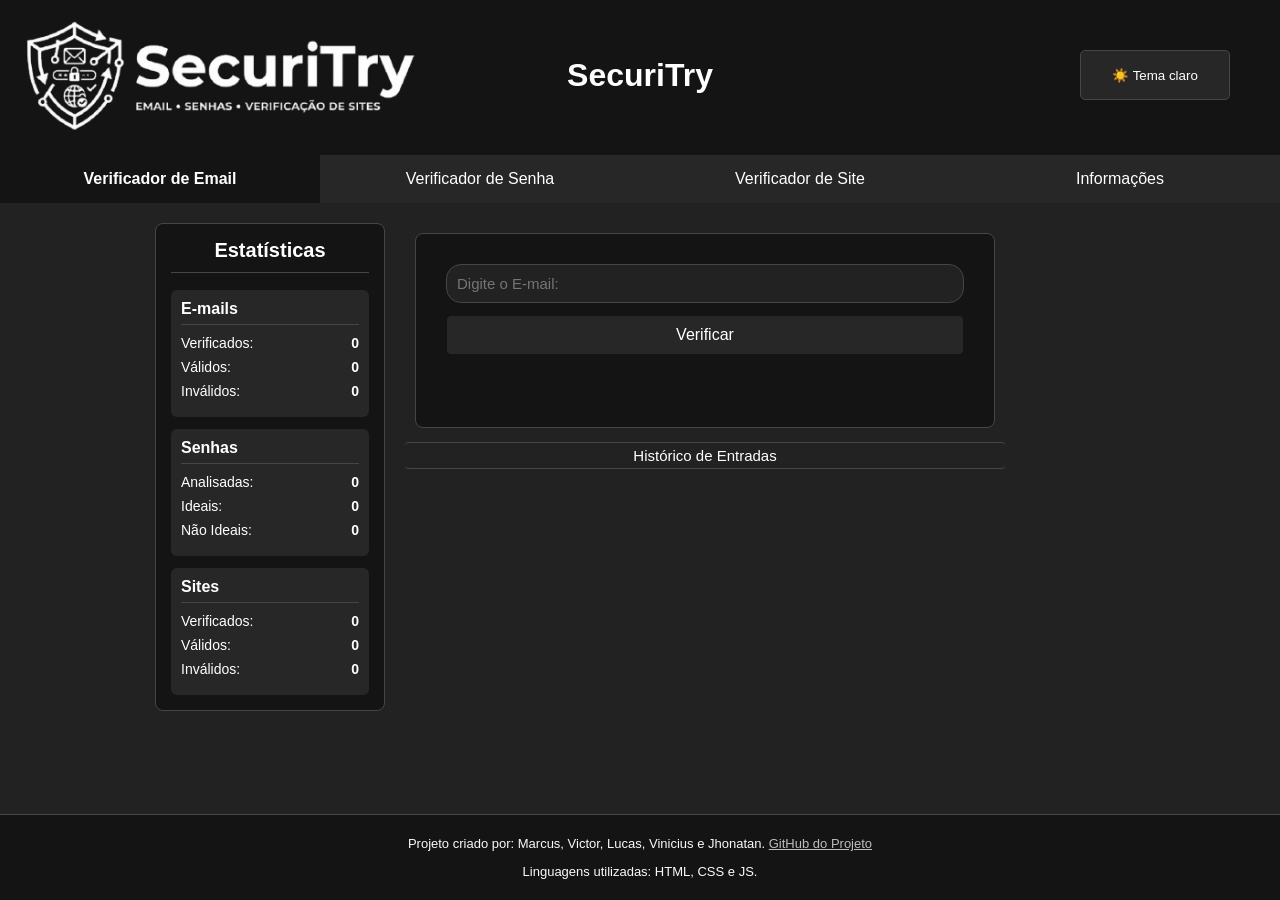
==== Site/SecuriTry.html @ 90038c5f "Criação Projeto ( Em Progresso )" ====
<!DOCTYPE html>
<html lang="pt-BR">

<head>

    <meta charset="UTF-8">
    <meta name="viewport" content="width=device-width, initial-scale=1, viewport-fit=cover">
    <title>SecuriTry - Projeto MVP Unifeso</title>
    <link rel="stylesheet" type="text/css" href="CSS/CSS_SecuriTry.css"/>
    <script src="JS/JS_SecuriTry.js" defer></script>

</head>

<body>

    <header>

        <div class="topo-header">
            <img id="logo" src="Imagens/Securitry_Logo_Horizontal_Escuro.png" alt="Logo">
            <h1>SecuriTry</h1>
            <button id="alternar-tema">☀️ Tema claro</button>
        </div>

        <nav id="nav">
            <button class="ativo" data-mode="email">Verificador de Email</button>
            <button data-mode="senha">Verificador de Senha</button>
            <button data-mode="site">Verificador de Site</button>
            <button data-mode="info">Informações</button>
        </nav>

    </header>

    <main class="layout-principal">

        <aside class="painel-estatisticas">

            <h2>Estatísticas</h2>

            <div class="grupo-estatisticas">
                <h3>E-mails</h3>
                <p>Verificados: <span id="email-total">0</span></p>
                <p>Válidos: <span id="email-validos">0</span></p>
                <p>Inválidos: <span id="email-invalidos">0</span></p>
            </div>

            <div class="grupo-estatisticas">
                <h3>Senhas</h3>
                <p>Analisadas: <span id="senha-total">0</span></p>
                <p>Ideais: <span id="senha-validos">0</span></p>
                <p>Não Ideais: <span id="senha-invalidos">0</span></p>
            </div>

            <div class="grupo-estatisticas">
                <h3>Sites</h3>
                <p>Verificados: <span id="site-total">0</span></p>
                <p>Válidos: <span id="site-validos">0</span></p>
                <p>Inválidos: <span id="site-invalidos">0</span></p>
            </div>

        </aside>

        <div class="conteudo-principal">

            <section id="modo-email" class="modo ativo">

                <div class="container-formulario">
                    <form data-tipo="email">
                        <input type="text" placeholder="Digite o E-mail:" required>
                        <button type="submit">Verificar</button>
                        <div class="resultado"></div>
                    </form>
                </div>

                <p class="historico-titulo">Histórico de Entradas</p>
                <ul class="historico-lista"></ul>

            </section>

            <section id="modo-senha" class="modo">

                <div class="container-formulario">
                    <form data-tipo="senha">
                        <input type="password" placeholder="Digite a Senha:" required>
                        <button type="submit">Verificar</button>
                        <div class="resultado"></div>
                    </form>
                </div>

                <p class="historico-titulo">Histórico de Entradas</p>
                <ul class="historico-lista"></ul>

            </section>

            <section id="modo-site" class="modo">

                <div class="container-formulario">
                    <form data-tipo="site">
                        <input type="text" placeholder="Digite a URL do site:" required>
                        <button type="submit">Verificar</button>
                        <div class="resultado"></div>
                    </form>
                </div>

                <p class="historico-titulo">Histórico de Entradas</p>
                <ul class="historico-lista"></ul>

            </section>

            <section id="modo-info" class="modo">

                <h2>Segurança na internet</h2>

                <h3>Proteja suas senhas, e-mails e informações pessoais</h3>

                <p>
                    O SecuriTry é uma ferramenta criada para ajudar os usuários
                    a navegar com mais segurança na internet. O site oferece
                    recursos para criar senhas fortes, verificar possíveis
                    e-mails falsos e identificar sites suspeitos, ajudando a
                    evitar golpes, roubos de informações e invasões de contas.
                </p>

                <h3>Quais são os riscos da internet?</h3>

                <p>
                    A internet facilita muito nossa vida, mas também oferece
                    riscos. Existem pessoas mal-intencionadas que tentam invadir
                    contas, roubar senhas e conseguir informações pessoais.
                </p>

                <p>
                    Um dos golpes mais comuns acontece por meio de e-mails e
                    mensagens falsas com links perigosos. Os criminosos fingem
                    ser empresas, bancos ou redes sociais conhecidas e enviam
                    mensagens dizendo que existe um problema na conta.
                </p>

                <p>
                    Quando a pessoa clica no link, pode ser direcionada para
                    um site falso, muito parecido com o original, onde acaba
                    fornecendo informações pessoais aos golpistas.
                </p>

                <p>
                    Outro perigo são as senhas fáceis de descobrir, como
                    <strong>123456</strong>, datas de nascimento e nomes próprios.
                    Os criminosos utilizam programas que fazem milhares de
                    tentativas para descobrir essas senhas.
                </p>

                <h3>Como se proteger?</h3>

                <ul>
                    <li>Não clique em links suspeitos recebidos por e-mail ou mensagens.</li>
                    <li>Confira se o endereço do site é realmente o oficial.</li>
                    <li>Utilize senhas fortes e diferentes para cada conta.</li>
                    <li>Ative a confirmação em duas etapas.</li>
                    <li>Nunca compartilhe senhas ou códigos recebidos no celular.</li>
                    <li>Desconfie de mensagens que exigem ações urgentes.</li>
                    <li>Se informar sua senha em um site falso, troque-a imediatamente pelo site oficial.</li>
                </ul>

                <h3>Onde encontrar mais informações?</h3>

                <ul>
                    <li><a href="https://cartilha.cert.br/" target="_blank" rel="noopener noreferrer">CERT.br</a></li>
                    <li><a href="https://www.gov.br/pf/" target="_blank" rel="noopener noreferrer">Polícia Federal</a></li>
                    <li><a href="https://new.safernet.org.br/" target="_blank" rel="noopener noreferrer">SaferNet Brasil</a></li>
                    <li><a href="https://agenciabrasil.ebc.com.br/" target="_blank" rel="noopener noreferrer">Agência Brasil</a></li>
                    <li><a href="https://www.gov.br/mj/" target="_blank" rel="noopener noreferrer">Ministério da Justiça</a></li>
                </ul>

                <h3>Conclusão</h3>

                <p>
                    Qualquer pessoa pode ser vítima de golpes na internet.
                    Por isso, é importante ter cuidado com e-mails, links,
                    sites e senhas. Nem todo site que parece verdadeiro é confiável.
                </p>

                <p>
                    O SecuriTry busca ajudar nessa proteção, oferecendo
                    ferramentas para criar senhas mais seguras e verificar
                    possíveis ameaças digitais.
                </p>

                <p>
                    <strong>
                        Lembre-se: proteger suas senhas e informações pessoais
                        é proteger sua segurança na internet!
                    </strong>
                </p>

            </section>

        </div>

    </main>

    <footer id="rodapé">

        <p>
            Projeto criado por: Marcus, Victor, Lucas, Vinicius e Jhonatan.
            <a href="https://github.com/lucasdevv25/projeto-mvp-cyber-unifeso" target="_blank" rel="noopener noreferrer">GitHub do Projeto</a>
        </p>

        <p>Linguagens utilizadas: HTML, CSS e JS.</p>

    </footer>

</body>

</html>
---- Site/CSS/CSS_SecuriTry.css ----
:root {
    --fg: #fafafa;
    --border: #464646;
    --accent: #00ff88;
    --danger: #f10000;
    --letra_cor: #ffffff;
    --back_escuro: #141414;
    --back_claro: #222222;
    --back_nav: #272727;
    color-scheme: dark;
}

:root[data-tema="claro"] {
    --fg: #222222;
    --border: #a1a1a1;
    --accent: #008f52;
    --danger: #d00000;
    --letra_cor: #222222;
    --back_escuro: #ffffff;
    --back_claro: #eeeeee;
    --back_nav: #dddddd;
    color-scheme: light;
}

* {
    box-sizing: border-box;
}

#alternar-tema {
    background-color: var(--back_nav);
    color: var(--letra_cor);
    border: 1px solid var(--border);
    padding: 10px 15px;
    border-radius: 5px;
    cursor: pointer;
}

#alternar-tema:hover {
    opacity: 0.8;
}

body {
    background-color: var(--back_claro);
    color: var(--letra_cor);
    font-family: Arial, sans-serif;
    margin: 0;
    padding-bottom: 70px;
}

header {
    background-color: var(--back_escuro);
}

.topo-header {
    position: relative;
    width: 100%;
    height: 150px;
    display: flex;
    justify-content: center;
    align-items: center;
}

.topo-header button {
    position: absolute;
    right: 50px;
    width: 150px;
    height: 50px;
}

#logo {
    position: absolute;
    left: 20px;
    width: 400px;
}

h1 {
    text-align: center;
    margin: 0;
    padding: 15px;
    background-color: var(--back_escuro);
}

nav {
    display: flex;
    flex-wrap: wrap;
    justify-content: center;
    gap: 0;
    margin-top: 5px;
}

nav button {
    flex: 1;
    background-color: var(--back_nav);
    color: var(--letra_cor);
    padding: 15px;
    font-size: 16px;
    cursor: pointer;
    border: none;
}

nav button:hover {
    background-color: var(--back_escuro);
}

nav button.ativo {
    background-color: var(--back_escuro);
    color: var(--letra_cor);
    font-weight: bold;
}

main.layout-principal {
    max-width: 1000px;
    margin: 20px auto;
    padding: 0 15px;
    display: grid;
    grid-template-columns: 230px minmax(0, 600px);
    gap: 20px;
    align-items: start;
}

.conteudo-principal {
    width: 100%;
    min-width: 0;
}

.painel-estatisticas {
    background-color: var(--back_escuro);
    border: 1px solid var(--border);
    border-radius: 8px;
    padding: 15px;
}

.painel-estatisticas h2 {
    text-align: center;
    font-size: 20px;
    margin-top: 0;
    padding-bottom: 10px;
    border-bottom: 1px solid var(--border);
}

.grupo-estatisticas {
    background-color: var(--back_nav);
    border-radius: 6px;
    padding: 10px;
    margin-top: 12px;
}

.grupo-estatisticas h3 {
    font-size: 16px;
    margin: 0 0 10px;
    padding-bottom: 6px;
    border-bottom: 1px solid var(--border);
}

.grupo-estatisticas p {
    font-size: 14px;
    margin: 8px 0;
    display: flex;
    justify-content: space-between;
}

.grupo-estatisticas span {
    font-weight: bold;
}

.modo {
    display: none;
}

.modo.ativo {
    display: block;
}

.container-formulario {
    display: flex;
    justify-content: center;
    padding: 0 10px;
}

form {
    background-color: var(--back_escuro);
    border: 1px solid var(--border);
    border-radius: 8px;
    padding: 30px;
    width: 100%;
    display: flex;
    flex-direction: column;
    gap: 12px;
    margin-top: 10px;
}

input {
    padding: 10px;
    border-radius: 15px;
    border: 1px solid var(--border);
    background-color: var(--back_claro);
    color: var(--letra_cor);
    font-size: 15px;
}

form button[type="submit"] {
    background-color: var(--back_nav);
    color: var(--letra_cor);
    border: 1px solid var(--back_escuro);
    border-radius: 5px;
    padding: 10px 20px;
    font-size: 16px;
    cursor: pointer;
}

form button[type="submit"]:hover {
    background-color: #02020281;
}

.resultado {
    margin-top: 10px;
    font-size: 15px;
    min-height: 20px;
}

.resultado.ok {
    color: var(--accent);
}

.resultado.ruim {
    color: var(--danger);
}

.historico-titulo {
    margin: 14px 0 6px;
    font-size: 15px;
    text-align: center;
    border-radius: 4px;
    border-top: 1px solid var(--border);
    border-bottom: 1px solid var(--border);
    padding: 4px 0;
    border-color: var(--border);
}

.historico-lista {
    list-style: none;
    padding: 0;
    margin: 0;
    max-height: 200px;
    overflow-y: auto;
    text-align: center;
}

.historico-lista li {
    padding: 6px 0;
    border-bottom: 1px solid var(--danger);
    font-size: 14px;
    text-align: center;
}

#modo-info {
    background-color: var(--back_escuro);
    border: 1px solid var(--border);
    border-radius: 8px;
    padding: 20px;
    line-height: 1.6;
}

#modo-info h2 {
    text-align: center;
    margin-top: 0;
    margin-bottom: 8px;
    color: var(--letra_cor);
}

#modo-info h3 {
    color: var(--letra_cor);
    font-size: 17px;
    margin-top: 25px;
    margin-bottom: 10px;
    border-bottom: 1px solid var(--border);
    padding-bottom: 6px;
}

#modo-info p {
    margin: 10px 0;
    text-align: justify;
    line-height: 1.6;
}

#modo-info ul {
    padding-left: 22px;
    margin: 10px 0 20px;
}

#modo-info li {
    margin-bottom: 8px;
    line-height: 1.5;
}

#modo-info a {
    color: #bdbdbd;
    text-decoration: none;
}

#modo-info a:hover {
    color: var(--letra_cor);
    text-decoration: underline;
}

#modo-info strong {
    color: var(--letra_cor);
}

#rodapé {
    position: fixed;
    bottom: 0;
    left: 0;
    width: 100%;
    background-color: var(--back_escuro);
    border-top: 1px solid var(--border);
    color: var(--fg);
    text-align: center;
    font-size: 13px;
    padding: 8px 10px;
    padding-bottom: calc(8px + env(safe-area-inset-bottom, 0px));
    z-index: 10;
}

#rodapé a {
    color: #bdbdbd;
}

#rodapé a:hover {
    color: var(--letra_cor);
    text-decoration: underline;
}

@media (max-width: 700px) {
    main.layout-principal {
        grid-template-columns: 1fr;
        gap: 15px;
    }

    .painel-estatisticas {
        width: 100%;
    }

    .grupo-estatisticas {
        display: inline-block;
        vertical-align: top;
        width: 32%;
    }
}

@media (max-width: 600px) {
    #logo {
        width: 45px;
        left: 8px;
    }

    h1 {
        font-size: 22px;
    }

    nav button {
        font-size: 13px;
        padding: 12px 5px;
    }

    form {
        padding: 20px;
    }
}

@media (max-width: 480px) {
    #modo-info {
        padding: 15px;
    }

    #modo-info h3 {
        font-size: 16px;
    }

    .grupo-estatisticas {
        width: 100%;
    }
}
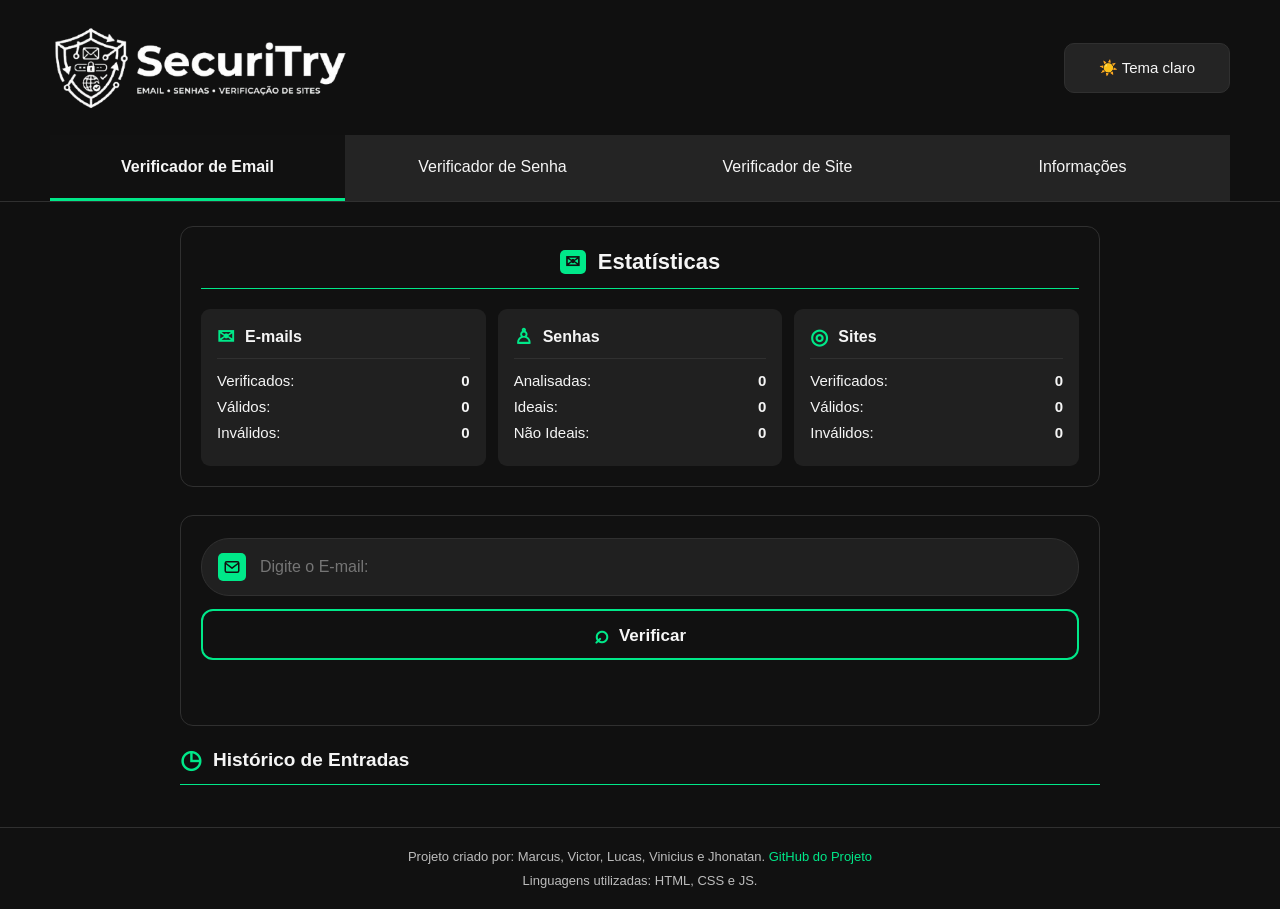
==== commit f78d6f31: "Finalização" ====
--- a/Site/SecuriTry.html
+++ b/Site/SecuriTry.html
@@ -17,9 +17,9 @@
     <header>
 
         <div class="topo-header">
-            <img id="logo" src="Imagens/Securitry_Logo_Horizontal_Escuro.png" alt="Logo">
-            <h1>SecuriTry</h1>
-            <button id="alternar-tema">☀️ Tema claro</button>
+            <img id="logo" src="Imagens/Securitry_Logo_Horizontal_Escuro.png" alt="SecuriTry - Segurança na internet">
+            <h1 class="titulo-acessivel">SecuriTry</h1>
+            <button id="alternar-tema" type="button">☀️ Tema claro</button>
         </div>
 
         <nav id="nav">
@@ -66,7 +66,7 @@
 
                 <div class="container-formulario">
                     <form data-tipo="email">
-                        <input type="text" placeholder="Digite o E-mail:" required>
+                        <div class="campo-com-icone"><span class="icone-campo" aria-hidden="true"><svg class="icone-email" viewBox="0 0 24 24" fill="none" stroke="currentColor" stroke-width="2" stroke-linecap="round" stroke-linejoin="round"><rect x="3" y="5" width="18" height="14" rx="2"/><path d="M3.5 7l8.5 6.5L20.5 7"/></svg></span><input type="text" placeholder="Digite o E-mail:" required></div>
                         <button type="submit">Verificar</button>
                         <div class="resultado"></div>
                     </form>
@@ -81,7 +81,7 @@
 
                 <div class="container-formulario">
                     <form data-tipo="senha">
-                        <input type="password" placeholder="Digite a Senha:" required>
+                        <div class="campo-com-icone"><span class="icone-campo" aria-hidden="true">♙</span><input type="text" placeholder="Digite a Senha:" required></div>
                         <button type="submit">Verificar</button>
                         <div class="resultado"></div>
                     </form>
@@ -96,7 +96,7 @@
 
                 <div class="container-formulario">
                     <form data-tipo="site">
-                        <input type="text" placeholder="Digite a URL do site:" required>
+                        <div class="campo-com-icone"><span class="icone-campo" aria-hidden="true">◎</span><input type="text" placeholder="Digite a URL do site:" required></div>
                         <button type="submit">Verificar</button>
                         <div class="resultado"></div>
                     </form>
--- a/Site/CSS/CSS_SecuriTry.css
+++ b/Site/CSS/CSS_SecuriTry.css
@@ -1,384 +1,486 @@
 
 :root {
-    --fg: #fafafa;
-    --border: #464646;
-    --accent: #00ff88;
-    --danger: #f10000;
-    --letra_cor: #ffffff;
-    --back_escuro: #141414;
-    --back_claro: #222222;
-    --back_nav: #272727;
+    --fundo: #101010;
+    --painel: #111111;
+    --cartao: #202020;
+    --menu: #242424;
+    --borda: #303030;
+    --texto: #f5f5f5;
+    --texto-suave: #bdbdbd;
+    --verde: #00e889;
+    --verde-escuro: #087b48;
+    --vermelho: #f04452;
     color-scheme: dark;
 }
 
 :root[data-tema="claro"] {
-    --fg: #222222;
-    --border: #a1a1a1;
-    --accent: #008f52;
-    --danger: #d00000;
-    --letra_cor: #222222;
-    --back_escuro: #ffffff;
-    --back_claro: #eeeeee;
-    --back_nav: #dddddd;
+    --fundo: #eeeeee;
+    --painel: #ffffff;
+    --cartao: #f1f1f1;
+    --menu: #e2e2e2;
+    --borda: #cccccc;
+    --texto: #222222;
+    --texto-suave: #666666;
+    --verde: #008f52;
+    --verde-escuro: #087b48;
+    --vermelho: #cf2635;
     color-scheme: light;
 }
 
-* {
-    box-sizing: border-box;
-}
-
-#alternar-tema {
-    background-color: var(--back_nav);
-    color: var(--letra_cor);
-    border: 1px solid var(--border);
-    padding: 10px 15px;
-    border-radius: 5px;
-    cursor: pointer;
-}
-
-#alternar-tema:hover {
-    opacity: 0.8;
-}
+* { box-sizing: border-box; }
+
+html { min-height: 100%; }
 
 body {
-    background-color: var(--back_claro);
-    color: var(--letra_cor);
-    font-family: Arial, sans-serif;
-    margin: 0;
-    padding-bottom: 70px;
+    margin: 0;
+    min-height: 100vh;
+    display: flex;
+    flex-direction: column;
+    background: var(--fundo);
+    color: var(--texto);
+    font-family: Arial, Helvetica, sans-serif;
 }
 
 header {
-    background-color: var(--back_escuro);
+    background: var(--fundo);
+    border-bottom: 1px solid var(--borda);
 }
 
 .topo-header {
+    width: min(1180px, calc(100% - 48px));
+    height: 135px;
+    margin: auto;
     position: relative;
-    width: 100%;
-    height: 150px;
-    display: flex;
+    display: flex;
+    align-items: center;
     justify-content: center;
-    align-items: center;
-}
-
-.topo-header button {
-    position: absolute;
-    right: 50px;
-    width: 150px;
-    height: 50px;
 }
 
 #logo {
     position: absolute;
-    left: 20px;
-    width: 400px;
-}
-
-h1 {
-    text-align: center;
-    margin: 0;
-    padding: 15px;
-    background-color: var(--back_escuro);
-}
-
+    left: 0;
+    width: 300px;
+    max-height: 92px;
+    object-fit: contain;
+    object-position: left center;
+}
+
+.titulo-acessivel {
+    position: absolute;
+    width: 1px; height: 1px; padding: 0; margin: -1px;
+    overflow: hidden; clip: rect(0,0,0,0); white-space: nowrap;
+}
+
+#alternar-tema {
+    position: absolute;
+    right: 0;
+    min-width: 166px;
+    padding: 15px 18px;
+    border: 1px solid var(--borda);
+    border-radius: 10px;
+    background: var(--menu);
+    color: var(--texto);
+    font-size: 15px;
+    cursor: pointer;
+}
+
+#alternar-tema:hover { border-color: var(--verde); }
 nav {
-    display: flex;
-    flex-wrap: wrap;
-    justify-content: center;
-    gap: 0;
-    margin-top: 5px;
+    width: min(1180px, calc(100% - 48px));
+    margin: 0 auto;
+    display: grid;
+    grid-template-columns: repeat(4, 1fr);
 }
 
 nav button {
-    flex: 1;
-    background-color: var(--back_nav);
-    color: var(--letra_cor);
-    padding: 15px;
+    min-height: 66px;
+    padding: 13px 16px;
+    border: 0;
+    border-bottom: 3px solid transparent;
+    background: var(--menu);
+    color: var(--texto);
     font-size: 16px;
     cursor: pointer;
-    border: none;
-}
-
-nav button:hover {
-    background-color: var(--back_escuro);
-}
-
+}
+
+nav button:hover { background: var(--cartao); }
 nav button.ativo {
-    background-color: var(--back_escuro);
-    color: var(--letra_cor);
-    font-weight: bold;
+    border-bottom-color: var(--verde);
+    background: var(--painel);
+    font-weight: 700;
 }
 
 main.layout-principal {
-    max-width: 1000px;
-    margin: 20px auto;
-    padding: 0 15px;
+    width: min(920px, calc(100% - 48px));
+    margin: 24px auto 34px;
+    display: flex;
+    flex-direction: column;
+    gap: 28px;
+    flex: 1;
+}
+
+.conteudo-principal { width: 100%; min-width: 0; }
+
+.modo { display: none; }
+
+.modo.ativo { display: block; }
+
+.painel-estatisticas {
+    width: 100%;
+    padding: 22px 20px 20px;
+    border: 1px solid var(--borda);
+    border-radius: 13px;
+    background: var(--painel);
     display: grid;
-    grid-template-columns: 230px minmax(0, 600px);
-    gap: 20px;
-    align-items: start;
-}
-
-.conteudo-principal {
+    grid-template-columns: repeat(3, minmax(0, 1fr));
+    gap: 12px;
+}
+
+.painel-estatisticas h2 {
+    grid-column: 1 / -1;
+    margin: 0 0 8px;
+    padding: 0 0 13px;
+    border-bottom: 1px solid var(--verde);
+    display: flex;
+    justify-content: center;
+    align-items: center;
+    gap: 12px;
+    font-size: 22px;
+}
+
+.painel-estatisticas h2::before {
+    content: "✉";
+    width: 26px; height: 24px;
+    display: inline-flex;
+    justify-content: center; align-items: center;
+    border-radius: 5px;
+    color: #101010;
+    background: var(--verde);
+    font-size: 18px;
+}
+
+.grupo-estatisticas {
+    display: block;
     width: 100%;
     min-width: 0;
-}
-
-.painel-estatisticas {
-    background-color: var(--back_escuro);
-    border: 1px solid var(--border);
+    min-height: 150px;
+    margin: 0;
+    padding: 15px;
+    border: 1px solid transparent;
+    border-radius: 9px;
+    background: var(--cartao);
+}
+
+.grupo-estatisticas:last-child { margin-right: 0; }
+
+.grupo-estatisticas h3 {
+    margin: 0 0 13px;
+    padding: 0 0 9px;
+    border-bottom: 1px solid var(--borda);
+    display: flex;
+    align-items: center;
+    gap: 10px;
+    font-size: 16px;
+}
+
+.grupo-estatisticas:nth-of-type(1) h3::before {content: "✉";}
+.grupo-estatisticas:nth-of-type(2) h3::before {content: "♙";}
+.grupo-estatisticas:nth-of-type(3) h3::before {content: "◎";}
+
+.grupo-estatisticas h3::before {
+    color: var(--verde);
+    font-size: 21px;
+}
+
+.grupo-estatisticas p {
+    display: flex;
+    justify-content: space-between;
+    gap: 10px;
+    margin: 9px 0;
+    font-size: 15px;
+}
+
+.grupo-estatisticas span { font-weight: 700; }
+
+.container-formulario { display: flex; justify-content: center;}
+
+form {
+    width: 100%;
+    margin: 0;
+    padding: 22px 20px;
+    display: flex;
+    flex-direction: column;
+    gap: 13px;
+    border: 1px solid var(--borda);
+    border-radius: 13px;
+    background: var(--painel);
+}
+
+.campo-com-icone {
+    position: relative;
+    box-sizing: border-box;
+    width: 100%;
+    min-height: 58px;
+    padding: 5px 16px;
+    display: grid;
+    grid-template-columns: 28px minmax(0, 1fr);
+    align-items: center;
+    column-gap: 14px;
+    border: 1px solid var(--borda);
+    border-radius: 28px;
+    background: var(--cartao);
+}
+
+.campo-com-icone .icone-campo {
+    position: relative;
+    justify-self: center;
+    align-self: center;
+    width: 28px;
+    height: 28px;
+    min-width: 28px;
+    box-sizing: border-box;
+    display: grid;
+    place-items: center;
+    margin: 0;
+    padding: 0 0 2px 0;
+    border-radius: 5px;
+    background: var(--verde);
+    color: #101010;
+    font-family: Arial, sans-serif;
+    font-size: 16px;
+    line-height: 1;
+    text-align: center;
+    transform: none;
+}
+
+.campo-com-icone input {
+    display: block;
+    grid-column: 2;
+    box-sizing: border-box;
+    width: 100%;
+    min-width: 0;
+    height: 46px;
+    margin: 0;
+    padding: 0;
+    border: 0;
+    outline: 0;
+    background: transparent;
+    color: var(--texto);
+    font-size: 16px;
+    line-height: normal;
+    align-self: center;
+}
+
+.campo-com-icone:focus-within {
+    border-color: var(--verde);
+    box-shadow: 0 0 0 2px color-mix(in srgb, var(--verde) 15%, transparent);
+}
+
+form button[type="submit"] {
+    min-height: 51px;
+    border: 2px solid var(--verde);
+    border-radius: 12px;
+    background: transparent;
+    color: var(--texto);
+    font-size: 17px;
+    font-weight: 700;
+    cursor: pointer;
+}
+
+form button[type="submit"]::before {
+    content: "⌕";
+    margin-right: 10px;
+    color: var(--verde);
+    font-size: 25px;
+    vertical-align: -2px;
+}
+
+form button[type="submit"]:hover {
+    background: color-mix(in srgb, var(--verde) 10%, var(--painel));
+}
+
+.resultado {
+    min-height: 27px;
+    margin: 3px 0 0;
+    display: flex;
+    align-items: center;
+    gap: 10px;
+    font-size: 15px;
+    font-weight: 600;
+}
+
+.resultado:empty {visibility: hidden;}
+
+.resultado.ok {color: var(--verde);}
+
+.resultado.ruim {color: var(--vermelho);}
+
+.resultado-icone {
+    width: 20px; height: 20px;
+    flex: 0 0 20px;
+    display: inline-flex;
+    align-items: center; justify-content: center;
+    border-radius: 50%;
+    background: var(--verde);
+    color: #07140d;
+    font-size: 14px;
+    font-weight: 900;
+}
+
+.resultado.ruim .resultado-icone {
+    background: var(--vermelho);
+    color: white;
+}
+
+.historico-titulo {
+    margin: 19px 0 8px;
+    padding: 0 0 10px;
+    border-bottom: 1px solid var(--verde);
+    display: flex;
+    align-items: center;
+    gap: 11px;
+    font-size: 19px;
+    font-weight: 700;
+}
+
+.historico-titulo::before {
+    content: "◷";
+    color: var(--verde);
+    font-size: 25px;
+}
+.historico-lista {
+    margin: 0;
+    padding: 8px 0 0;
+    display: flex;
+    flex-direction: column;
+    gap: 8px;
+    max-height: 300px;
+    overflow-y: auto;
+    list-style: none;
+}
+
+.historico-lista:empty { display: none; }
+
+.historico-item {
+    min-height: 52px;
+    padding: 9px 13px;
+    display: grid;
+    grid-template-columns: 28px minmax(100px, 1fr) auto auto;
+    align-items: center;
+    gap: 12px;
+    border-left: 6px solid var(--verde);
     border-radius: 8px;
-    padding: 15px;
-}
-
-.painel-estatisticas h2 {
-    text-align: center;
-    font-size: 20px;
-    margin-top: 0;
-    padding-bottom: 10px;
-    border-bottom: 1px solid var(--border);
-}
-
-.grupo-estatisticas {
-    background-color: var(--back_nav);
-    border-radius: 6px;
-    padding: 10px;
-    margin-top: 12px;
-}
-
-.grupo-estatisticas h3 {
-    font-size: 16px;
-    margin: 0 0 10px;
-    padding-bottom: 6px;
-    border-bottom: 1px solid var(--border);
-}
-
-.grupo-estatisticas p {
-    font-size: 14px;
-    margin: 8px 0;
-    display: flex;
-    justify-content: space-between;
-}
-
-.grupo-estatisticas span {
-    font-weight: bold;
-}
-
-.modo {
-    display: none;
-}
-
-.modo.ativo {
-    display: block;
-}
-
-.container-formulario {
-    display: flex;
-    justify-content: center;
-    padding: 0 10px;
-}
-
-form {
-    background-color: var(--back_escuro);
-    border: 1px solid var(--border);
-    border-radius: 8px;
-    padding: 30px;
-    width: 100%;
-    display: flex;
-    flex-direction: column;
-    gap: 12px;
-    margin-top: 10px;
-}
-
-input {
-    padding: 10px;
-    border-radius: 15px;
-    border: 1px solid var(--border);
-    background-color: var(--back_claro);
-    color: var(--letra_cor);
-    font-size: 15px;
-}
-
-form button[type="submit"] {
-    background-color: var(--back_nav);
-    color: var(--letra_cor);
-    border: 1px solid var(--back_escuro);
-    border-radius: 5px;
-    padding: 10px 20px;
-    font-size: 16px;
-    cursor: pointer;
-}
-
-form button[type="submit"]:hover {
-    background-color: #02020281;
-}
-
-.resultado {
-    margin-top: 10px;
-    font-size: 15px;
-    min-height: 20px;
-}
-
-.resultado.ok {
-    color: var(--accent);
-}
-
-.resultado.ruim {
-    color: var(--danger);
-}
-
-.historico-titulo {
-    margin: 14px 0 6px;
-    font-size: 15px;
-    text-align: center;
-    border-radius: 4px;
-    border-top: 1px solid var(--border);
-    border-bottom: 1px solid var(--border);
-    padding: 4px 0;
-    border-color: var(--border);
-}
-
-.historico-lista {
-    list-style: none;
-    padding: 0;
-    margin: 0;
-    max-height: 200px;
-    overflow-y: auto;
-    text-align: center;
-}
-
-.historico-lista li {
-    padding: 6px 0;
-    border-bottom: 1px solid var(--danger);
-    font-size: 14px;
-    text-align: center;
-}
-
-#modo-info {
-    background-color: var(--back_escuro);
-    border: 1px solid var(--border);
-    border-radius: 8px;
-    padding: 20px;
-    line-height: 1.6;
-}
-
-#modo-info h2 {
-    text-align: center;
-    margin-top: 0;
-    margin-bottom: 8px;
-    color: var(--letra_cor);
-}
-
-#modo-info h3 {
-    color: var(--letra_cor);
-    font-size: 17px;
-    margin-top: 25px;
-    margin-bottom: 10px;
-    border-bottom: 1px solid var(--border);
-    padding-bottom: 6px;
-}
-
-#modo-info p {
-    margin: 10px 0;
-    text-align: justify;
-    line-height: 1.6;
-}
-
-#modo-info ul {
-    padding-left: 22px;
-    margin: 10px 0 20px;
-}
-
-#modo-info li {
-    margin-bottom: 8px;
-    line-height: 1.5;
-}
-
-#modo-info a {
-    color: #bdbdbd;
-    text-decoration: none;
-}
-
-#modo-info a:hover {
-    color: var(--letra_cor);
-    text-decoration: underline;
-}
-
-#modo-info strong {
-    color: var(--letra_cor);
-}
-
-#rodapé {
-    position: fixed;
-    bottom: 0;
-    left: 0;
-    width: 100%;
-    background-color: var(--back_escuro);
-    border-top: 1px solid var(--border);
-    color: var(--fg);
+    background: var(--cartao);
+}
+
+.historico-item.historico-invalido { border-left-color: var(--vermelho); }
+.historico-icone { color: var(--verde); font-size: 21px; text-align: center; }
+.historico-valor { min-width: 0; overflow-wrap: anywhere; font-size: 14px; }
+.status-badge {
+    min-width: 78px;
+    padding: 5px 11px;
+    border-radius: 18px;
     text-align: center;
     font-size: 13px;
-    padding: 8px 10px;
-    padding-bottom: calc(8px + env(safe-area-inset-bottom, 0px));
-    z-index: 10;
-}
-
-#rodapé a {
-    color: #bdbdbd;
-}
-
-#rodapé a:hover {
-    color: var(--letra_cor);
-    text-decoration: underline;
-}
-
-@media (max-width: 700px) {
-    main.layout-principal {
-        grid-template-columns: 1fr;
-        gap: 15px;
+    font-weight: 700;
+    white-space: nowrap;
+}
+
+.status-valido { background: #087b48; color: #eafff3; }
+.status-invalido { background: #a92b35; color: #fff0f1; }
+.historico-horario {
+    display: inline-flex;
+    align-items: center;
+    gap: 7px;
+    color: var(--texto-suave);
+    font-size: 12px;
+    white-space: nowrap;
+}
+
+.historico-horario span { font-size: 19px; }
+
+#modo-info {
+    padding: 25px;
+    border: 1px solid var(--borda);
+    border-radius: 13px;
+    background: var(--painel);
+    line-height: 1.6;
+}
+
+#modo-info h2 { margin: 0 0 12px; text-align: center; }
+#modo-info h3 {
+    margin: 24px 0 10px;
+    padding-bottom: 7px;
+    border-bottom: 1px solid var(--borda);
+    font-size: 18px;
+}
+
+#modo-info p { margin: 10px 0; text-align: justify; }
+#modo-info ul { margin: 10px 0 20px; padding-left: 23px; }
+#modo-info li { margin-bottom: 8px; }
+#modo-info a, #rodapé a { color: var(--verde); text-decoration: none; }
+#modo-info a:hover, #rodapé a:hover { text-decoration: underline; }
+
+#rodapé {
+    width: 100%;
+    margin-top: auto;
+    padding: 15px 20px;
+    border-top: 1px solid var(--borda);
+    background: var(--painel);
+    color: var(--texto-suave);
+    text-align: center;
+    font-size: 13px;
+    line-height: 1.5;
+}
+
+#rodapé p { margin: 4px 0; }
+
+/* Mudança para telas pequenas */
+@media (max-width: 760px) {
+    .topo-header { width: calc(100% - 30px); height: 105px; }
+    #logo { width: 220px; max-width: 48%; }
+    #alternar-tema { min-width: auto; padding: 10px 12px; font-size: 13px; }
+    nav { width: 100%; }
+    nav button { min-height: 55px; padding: 9px 5px; font-size: 13px; }
+    main.layout-principal { width: calc(100% - 30px); margin-top: 18px; }
+    .grupo-estatisticas { padding: 10px; }
+    .grupo-estatisticas p { font-size: 12px; }
+    .historico-item { grid-template-columns: 25px minmax(0, 1fr) auto; gap: 8px; }
+    .historico-horario { grid-column: 2 / -1; justify-self: start; }
+}
+
+@media (max-width: 520px) {
+    .topo-header { height: 88px; }
+    #logo { width: 175px; max-width: 45%; }
+    nav { grid-template-columns: repeat(2, minmax(0, 1fr)); }
+    nav button { min-height: 48px; }
+    main.layout-principal { width: calc(100% - 22px); gap: 17px; }
+    .painel-estatisticas { padding: 14px; }
+    .painel-estatisticas {
+        grid-template-columns: repeat(3, minmax(0, 1fr));
+        gap: 7px;
+        padding: 10px 8px;
     }
-
-    .painel-estatisticas {
+    .painel-estatisticas h2 { margin-bottom: 4px; font-size: 18px; }
+    .grupo-estatisticas {
+        display: block;
         width: 100%;
+        min-width: 0;
+        min-height: 0;
+        margin: 0;
+        padding: 8px 6px;
     }
-
-    .grupo-estatisticas {
-        display: inline-block;
-        vertical-align: top;
-        width: 32%;
-    }
-}
-
-@media (max-width: 600px) {
-    #logo {
-        width: 45px;
-        left: 8px;
-    }
-
-    h1 {
-        font-size: 22px;
-    }
-
-    nav button {
-        font-size: 13px;
-        padding: 12px 5px;
-    }
-
-    form {
-        padding: 20px;
-    }
-}
-
-@media (max-width: 480px) {
-    #modo-info {
-        padding: 15px;
-    }
-
-    #modo-info h3 {
-        font-size: 16px;
-    }
-
-    .grupo-estatisticas {
-        width: 100%;
-    }
-}
+    .grupo-estatisticas h3 { gap: 4px; font-size: 12px; }
+    .grupo-estatisticas h3::before { font-size: 15px; }
+    .grupo-estatisticas p { gap: 3px; font-size: 10px; }
+    form { padding: 17px; }
+    #modo-info { padding: 17px; }
+    #rodapé { font-size: 12px; }
+}
+
+.campo-com-icone .icone-email {
+    display: block;
+    width: 18px;
+    height: 18px;
+    margin-top: 2px;
+}
